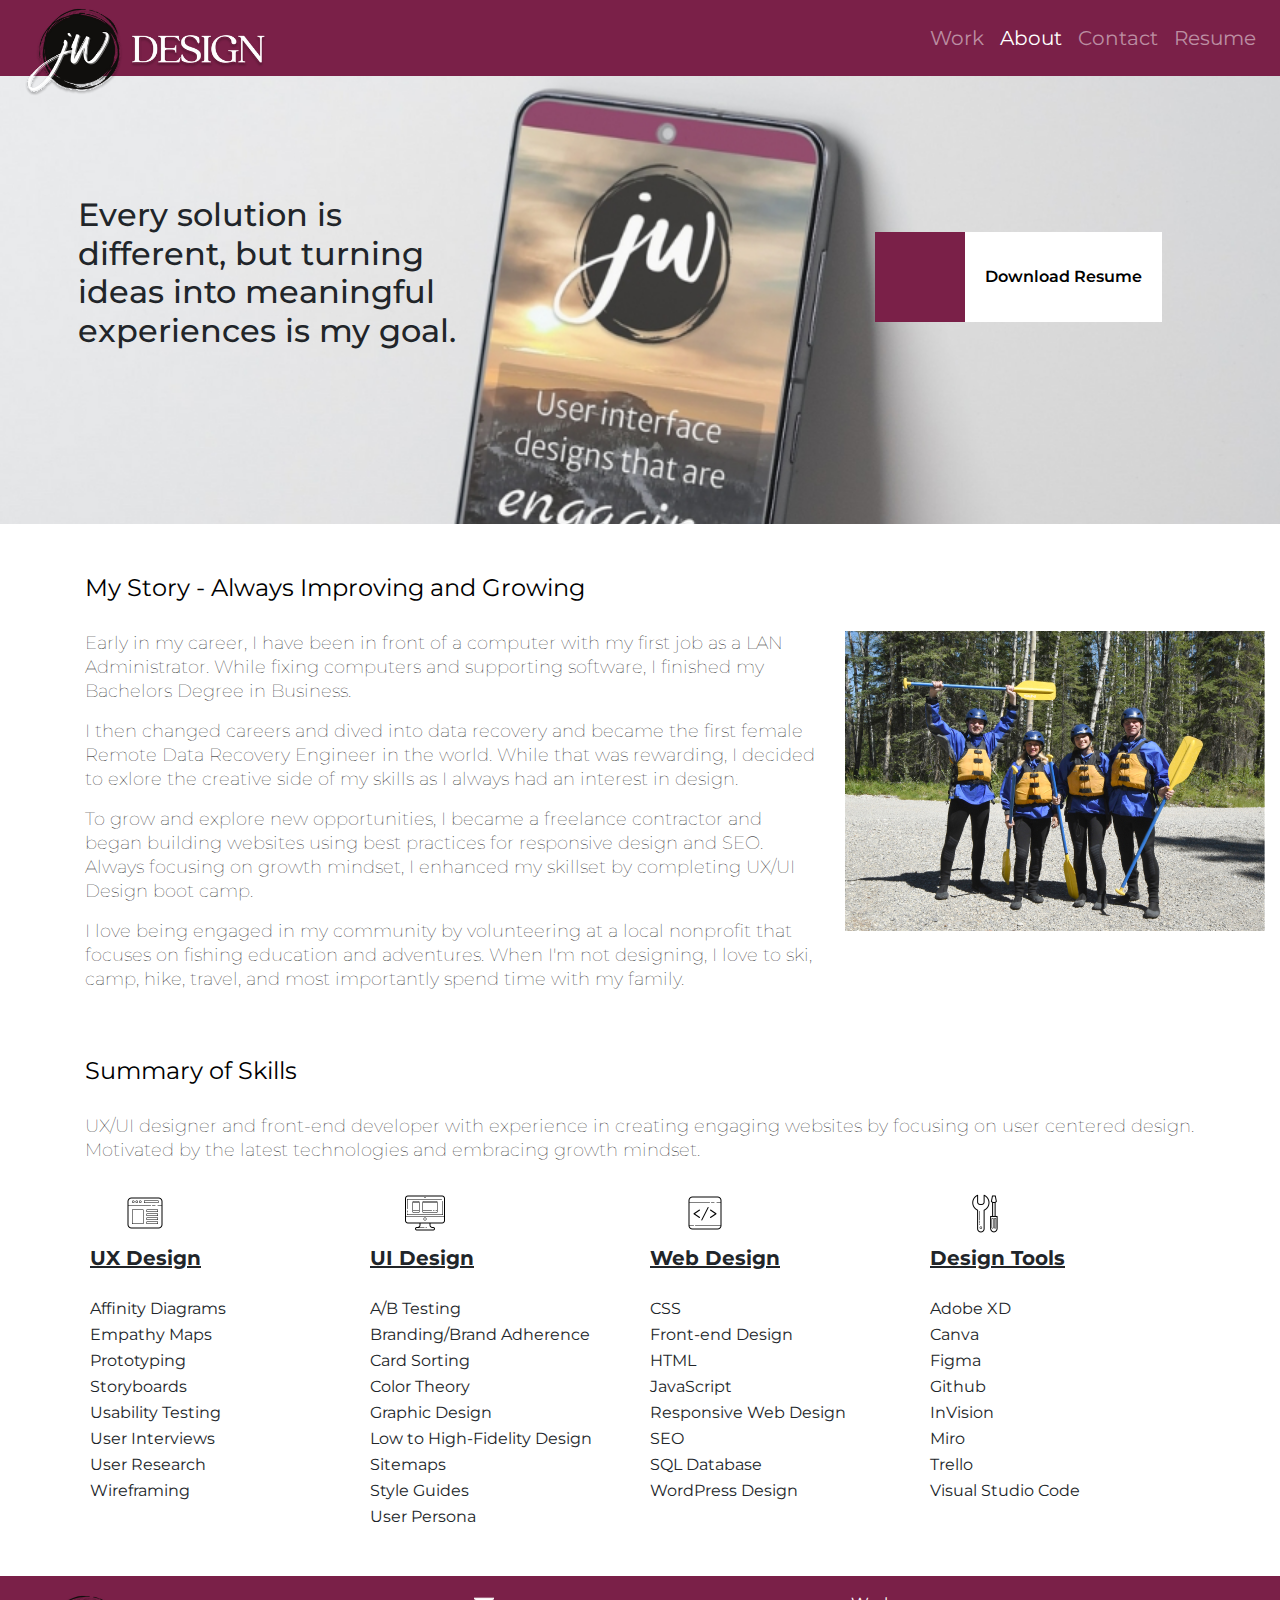
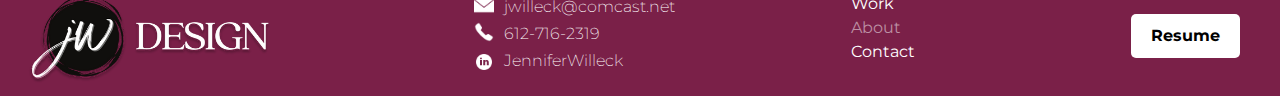
==== aboutme.html @ 34a18b81 "updated logo" ====
<!DOCTYPE html>
<html>
    <head>
      <meta name="viewport" content="width=device-width, initial-scale=1.0">
<script src="https://cdnjs.cloudflare.com/ajax/libs/jquery/3.6.0/jquery.min.js" ></script>        

<link rel="stylesheet" href="https://stackpath.bootstrapcdn.com/bootstrap/4.3.1/css/bootstrap.min.css" integrity="sha384-ggOyR0iXCbMQv3Xipma34MD+dH/1fQ784/j6cY/iJTQUOhcWr7x9JvoRxT2MZw1T" crossorigin="anonymous">

        <link rel="stylesheet" href="css/style.css">
        <title></title>
<!--fonts-->        
<link rel="preconnect" href="https://fonts.googleapis.com">
<link rel="preconnect" href="https://fonts.gstatic.com" crossorigin>
<link href="https://fonts.googleapis.com/css2?family=Montserrat:ital,wght@0,300;0,400;0,600;1,400&display=swap" rel="stylesheet">

<!--on scroll change nav background color-->
<script>
    $(window).scroll(function(){
        $('nav').toggleClass('scrolled', $(this).scrollTop() > 50);
    });
    </script>
    
    </head>
    <header>
    <!-- bootstrap navbar -->
    
    <nav class="navbar navbar-expand-lg fixed-top navbar-dark bg-red navbar-default">
        <a class="navbar-brand" href="index.html">
          <img src="./images/jwdesign.png" alt="">
        </a>
        <button class="navbar-toggler" type="button" data-toggle="collapse" data-target="#navbarNavAltMarkup" aria-controls="navbarNavAltMarkup" aria-expanded="false" aria-label="Toggle navigation">
        <span class="navbar-toggler-icon"></span>
      </button>
      <div class="collapse navbar-collapse" id="navbarNavAltMarkup">
        <div class="nav navbar-nav ml-auto">
          <a class="nav-item nav-link" href="index.html">Work</a>
          <a class="nav-item nav-link active" href="#">About <span class="sr-only">(current)</span></a>
          <a class="nav-item nav-link" href="contact.html">Contact</a>
          <a class="nav-item nav-link" href="uploads/Willeck-resume1.pdf">Resume</a>
        </div>
      </div>
      </nav>
      
</header>
<body>
 
<div class="heroabout main">
 <div class="abouttext">
  <h2 class="display-5">Every solution is different, but turning ideas into meaningful experiences is my goal.</h2>
 </div>

  <div class="contentright">
    <div class="sk-cube-grid">
      <div class="sk-cube sk-cube1"></div>
      <div class="sk-cube sk-cube2"></div>
      <div class="sk-cube sk-cube3"></div>
      <div class="sk-cube sk-cube4"></div>
      <div class="sk-cube sk-cube5"></div>
      <div class="sk-cube sk-cube6"></div>
      <div class="sk-cube sk-cube7"></div>
      <div class="sk-cube sk-cube8"></div>
      <div class="sk-cube sk-cube9"></div>
    </div>

    <a href="uploads/Willeck-resume1.pdf" target="_blank" ><button class="button-resume">Download Resume</button></a>
  </div>   
</div>

<div class="container main">
  <div class="row">
    <div class="col-md-8">
      <h1>My Story - Always Improving and Growing</h1>
      <p>Early in my career, I have been in front of a computer with my first job as a LAN Administrator. While fixing computers and supporting software, I finished my Bachelors Degree in Business.</p>
      <p>I then changed careers and dived into data recovery and became the first female Remote Data Recovery Engineer in the world. While that was rewarding, I decided to exlore the creative side of my skills as I always had an interest in design.</p>
      <p>To grow and explore new opportunities, I became a freelance contractor and began building websites using best practices for responsive design and SEO. Always focusing on growth mindset, I enhanced my skillset by completing UX/UI Design boot camp.</p>
      <p>I love being engaged in my community by volunteering at a local nonprofit that focuses on fishing education and adventures. When I'm not designing, I love to ski, camp, hike, travel, and most importantly spend time with my family.</p>
    </div> 
    <div class="col-md-4 d-flex align-items-center">
      <div class="aboutimg">
      <img src="./images/rafting.jpg" alt="">
      </div>
    </div>
  </div>
</div>

<div class="container main">
  <div class="row">
    <div class="col">
      <h1>Summary of Skills</h1>    
      <p>UX/UI designer and front-end developer with experience in creating engaging websites by focusing on user centered design. Motivated by the latest technologies and embracing growth mindset.</p>
    </div>      
  </div>
</div>

<div class="container">
  <div class="row">
    <div class="skillscard">
      <img src="./images/icons/webdesign.png">
        <h2>UX Design</h2>
          <ul>
              <li>Affinity Diagrams</li>
              <li>Empathy Maps</li>
              <li>Prototyping</li>
              <li>Storyboards</li>
              <li>Usability Testing</li>
              <li>User Interviews</li>
              <li>User Research</li>
              <li>Wireframing</li>
          </ul>
    </div>  
    
      <div class="skillscard">
        <img src="./images/icons/responsive.png">
          <h2>UI Design</h2>
          <ul>
              <li>A/B Testing</li>
              <li>Branding/Brand Adherence</li>
              <li>Card Sorting</li>
              <li>Color Theory</li>
              <li>Graphic Design</li>
              <li>Low to High-Fidelity Design</li>
              <li>Sitemaps</li>
              <li>Style Guides</li>
              <li>User Persona</li>
          </ul>
      </div>  
      <div class="skillscard">
        <img src="./images/icons/repo.png">
          <h2>Web Design</h2>
          <ul>
              <li>CSS</li>
              <li>Front-end Design</li>
              <li>HTML</li>
              <li>JavaScript</li>
              <li>Responsive Web Design</li>
              <li>SEO</li>
              <li>SQL Database</li>
              <li>WordPress Design</li>  
          </ul>
      </div>  
      <div class="skillscard">
        <img src="./images/icons/tools.png">
          <h2>Design Tools</h2>
          <ul>
              <li>Adobe XD</li>
              <li>Canva</li>
              <li>Figma</li>
              <li>Github</li>
              <li>InVision</li>
              <li>Miro</li>
              <li>Trello</li>
              <li>Visual Studio Code</li>
          </ul>
      </div> 
      </div> 
</div>



<div class="footer">
    <div class="ft-content">
       <a href="index.html"> <img src="./images/jwdesign.png"></a>
    </div>
    <div class="ft-middle">
        <div class="fticon">
          <img src="./images/icons/email.png">
          <p>jwilleck@comcast.net</p>
        </div>
        <div class="fticon">
          <img src="./images/icons/phone.png">
          <p>612-716-2319</p>
        </div>
        <div class="fticon">
          <a href="https://www.linkedin.com/in/jenniferwilleck" target="_blank"> <img src="./images/icons/linkedin.png"></a>
          <p>JenniferWilleck</p>
        </div>
        </div>
    <div>
        <ul class="footer-nav">
            <li class="ftnav-item"><a href="index.html">Work</a></li>
            <li class="ftnav-item ftnav-active"><a href="#">About</a></li>
            <li class="ftnav-item"><a href="contact.html">Contact</a></li>
            
          </ul>
    </div>  
    <div class="ft-content">
        <a href="uploads/Willeck-resume1.pdf" target="_blank"><button class="ft-button">Resume</button></a>
    </div>
</div>

<script src="https://code.jquery.com/jquery-3.3.1.slim.min.js" integrity="sha384-q8i/X+965DzO0rT7abK41JStQIAqVgRVzpbzo5smXKp4YfRvH+8abtTE1Pi6jizo" crossorigin="anonymous"></script>
<script src="https://cdn.jsdelivr.net/npm/popper.js@1.14.7/dist/umd/popper.min.js" integrity="sha384-UO2eT0CpHqdSJQ6hJty5KVphtPhzWj9WO1clHTMGa3JDZwrnQq4sF86dIHNDz0W1" crossorigin="anonymous"></script>
<script src="https://cdn.jsdelivr.net/npm/bootstrap@4.3.1/dist/js/bootstrap.min.js" integrity="sha384-JjSmVgyd0p3pXB1rRibZUAYoIIy6OrQ6VrjIEaFf/nJGzIxFDsf4x0xIM+B07jRM" crossorigin="anonymous"></script>
</body>
</html>
---- css/style.css ----
html {
    box-sizing: border-box;
    scroll-behavior: smooth;
  }
 
  *, *::before, *::after {
    box-sizing: inherit;
    margin: 0;
    padding: 0;
  }


.ml-auto {
  text-align: center;
}

.ml2 {
  font-weight: 400;
  font-size: 2.3em;
}

.ml2 .letter {
  display: inline-block;
  line-height: 1em;
}

.navbar-default{
  transition:500ms ease;
  background: #7a2048;
}
.navbar-default.scrolled{
  background:#7a2048b6;
}

.navbar {
  height: auto;
  font-size: 20px;
}

.navbar-brand {
  height: 60px;  
}

.navbar-brand img {
  position: absolute;
  top: -1px;
  width: 258px;
  height: 100px;
  overflow: visible;
  vertical-align: middle;
}

.navbar-custom {
  height: 80px;
}

body {
  font-family: 'Montserrat', sans-serif;
}

.main {
  margin-top: 50px;
  margin-bottom: 0px;
}

.herohmtext {
  display: flex;
  flex-direction: column;
  width: 50%;
  margin-left: 40px;
  margin-right: 10px;
  padding-top: 40px;
  padding-bottom: 40px;
}

.herohmtext h1{
  font-size: 40px;
  font-weight: 600;
}

.container h2 {
  line-height: 40px;
}


.jumbobold {
  font-weight: 600;
}



.jumbotron h1 {
  color: black;
  
}



.headshot {
  display: flex;
  justify-items:center;
  align-items: center;
  background-repeat: no-repeat;
  margin: auto 20px;
  padding: 10% auto;
}
 
  h1 {
    font-size: 24px;
    font-weight: 400;
    color: black;
    font-family: 'Montserrat', sans-serif;
    padding-top: 20px;
    padding-bottom: 20px;
    }
  
  p {
    font-family: 'Montserrat', sans-serif;
    font-size: 18px;
    color: #000;
    font-weight: lighter;
    line-height: 24px;
  }

  .card-img-top2 {
    width: 300px;
    height: auto;
    margin: 0 auto;
  }

  /*Bootstrap Cards for Case Studies*/

  .card-img-top {
      width: 100%;
      height: 45vh;
      object-fit: cover;
  }

  
  .card {
    width: 32rem;
    margin: 20px 20px;
    transition: transform 250ms;
  }

  .card:hover {
    transform: scale(1.02, 1.02);
  }

  .card-body h5 {
    font-family: 'Montserrat', sans-serif;
    font-weight: 700;
  }

  .card-body p {
    line-height: 20px;
    padding-bottom: 0px;
  }

  .btn-primary {
    background-color: #f4f4f4;
    font-size: 16px;
    font-weight: 400;
    color:#7A2048;
    border: none;
  }
  .btn-primary:hover {
    background-color: #BC8FA3;
    color: white;
  }

 
  
   .button-resume {
    display: flex;
    height: 90px;
    background-color:white;
    font-family: 'Montserrat', sans-serif;
    font-size: 16px;
    font-weight: 600;
    border: none;
    padding: 33px 20px;
    margin-left: -10px;
    transition: opacity 0.5s;
  }
  .contentright a {
    text-decoration: none;
  }

  .button-resume:hover {
    opacity: 0.7;
    cursor: pointer;
  }

  .aboutimg img {
  margin: 0 auto;
  }

  .skillscontent {
    display: flex;
    justify-content:space-around;
    flex-direction: column;
    margin: 0 40px;
    
  }

  .skills-row {
    display: flex;
    flex-direction: row;
    justify-content:space-evenly;
    
    
  }
  .skillscard {
    display: flex;
    flex-direction: column;
    align-items:flex-start;
    width: 260px;
    border-radius: 5px;
    margin: 0 10px 20px 10px;
   
    padding: 10px 10px;
 }

 .skillscard h2 {
  padding-bottom: 10px;
  font-family: 'Montserrat', sans-serif;
  font-size: 20px;
  font-weight:bold;
  text-decoration: underline;
 }

  .skillscard ul {
    list-style: none;
    font-family: 'Montserrat', sans-serif;
    font-size: 16px;
    line-height: 26px;
  }

  .skillscard img {
    display: flex;
    width: 50px;
    height: auto;
    margin-left:30px;
  }

  .footer {
    display: flex;
    flex-direction: row;
    justify-content:space-between;
    align-items: center;
    background-color: #7a2048;
      }

  .ft-content {
    display: flexbox;
    flex-direction: column;
    margin: 10px 20px;
    color: white;
    font-family: 'Montserrat', sans-serif;
  }

  .ft-content a {
    text-decoration: none;
  }

   .ft-middle p {
    color: white;
    font-size: 16px;
    font-weight: 200;
    margin: 0 0;
    padding-bottom: 3px;
    line-height: 24px;
 }
  
 .ft-middle h3 {
  font-weight: 600;
  color: white;
  padding-bottom: 5px;
 }

 .ft-button {
  display: flex;
  background-color: white;
  font-family: 'Montserrat', sans-serif;
  font-size: 16px;
  font-weight: 700;
  padding: 10px 20px;
  border: none;
  border-radius: 5px;
  margin: 20px;
  transition: opacity .5s;
}

.ft-button:hover {
  opacity: 0.7;
  cursor: pointer;
}

.ft-button a {
text-decoration: none;
}

.footer-nav {
  list-style: none;
  font-size: 16px;
  line-height: 24px;
}

.ftnav-item a {
  color: white;
  text-decoration: none;
}

.ftnav-item:hover a {
  color: #BC8FA3;
}

.ftnav-active a {
 color: #BC8FA3;
}

.ft-content img {
  width: 258px;
  height: 100px;
}

.fticon {
  display: flex;
  flex-direction: row;
}
.fticon img {
 width: 20px;
 height: 20px;
  margin-right: 10px;
  }

.main {
  margin-top: 30px;
}

.container-fluid {
  display: flex;
  justify-content: space-between;
  margin: auto 0;
  padding-left: 0px;
  padding-right: 0px;
}

.heroabout {
  display: flex;
  justify-content:space-around;
  
  background-image: url(../images/about-hero.jpg);
  background-attachment: fixed;
  background-position: center;
  background-repeat: no-repeat;
  background-size: cover;
}

.abouttext {
  display: flex;
  justify-content:center;
  align-items: center;
  width: 50%;
  padding: 13% 20% 13% 0%;
}

.contentright {  
  display: flex;
  justify-content:center;
  align-items: center;
  margin-right: 40px;
}

.contentright img {
  border-radius: 10px;
}

.flex-container {
  display: flex;
  flex-direction: row;
  justify-content:space-evenly;
  background-image: url(../images/redbg.jpg);
  background-size: 100% 100%;
  background-repeat: no-repeat;
  padding-top: 50px;
  padding-bottom: 50px;
  
}

.headshot img {
  width: 100%;
}

.contacticons img {
  width: 75px;
  height: 75px;
}

.contactlf {
  padding-bottom: 20px;
  transition: transform 250ms;
}

.contactlf:hover {
  transform: scale(1.02, 1.02);
}

.contactlf a {
  text-decoration: none;
}



.jumbo-contact {
  text-align: center;
  background-color:white;
}





/* Responsive layout - Mobile */
@media only screen and (max-width: 650px) {
  .flex-container {
    flex-direction: column;
    justify-content: space-evenly;
  }

   .herohmtext h1 {
    font-size: 20px;
    padding-top: 5px;
    padding-bottom: 1px;
  }

  .herohmtext h2 {
    font-size: 20px;
    font-weight: lighter;
  }

  p {
    font-size: 18px;
  }

  .footer {
    flex-direction: column;
    text-align: center;
  }

  .content {
    flex-direction: column;
  }

  .heroabout {
    flex-direction: column;
  }

  .abouttext {
    width: 100%;
    background-color: rgba(255, 255, 255, 0.499);
    margin-top: 10%;
    margin-left: 0;
    padding: 5% 1% 1% 5%;
  }

  .skills-row {
    flex-direction: column;
  }

  .headshot img {
    width: 250px;
  }

  .skills-row {
    align-items: center;
  }

  .card-img-top {
    width: 100%;
    height: 40vh;
    object-fit: cover;
}


.card {
  width: 400px;
  margin: 20px 20px;
  transition: transform 250ms;
}



}



/* Responsive layout - tablet */
@media only screen and (max-width: 992px) {

  .herohmtext {
    width: 95%;
     }
  .herohmtext h1 {
     font-size: 20px;
     padding-top: 5px;
     padding-bottom: 1px;
   }

  .herohmtext h2 {
    font-size: 20px;
    font-weight: lighter;
  }

  .content {
    flex-direction: column;
  }

  .heroabout {
    flex-direction: column;
  }

  .abouttext {
    width: 100%;
    background-color: rgba(255, 255, 255, 0.499);
    margin-top: 10%;
    margin-left: 0;
    padding: 5% 1% 1% 5%;
  }

}

/*cube animation*/
.sk-cube-grid {
  margin-top: 10px;
  width: 100px;
  height: 100px;
  
}

.sk-cube-grid .sk-cube {
  width: 30%;
  height: 30%;
  background-color:#7A2048;
  float: left;
  -webkit-animation: sk-cubeGridScaleDelay 1.3s ease-in-out;
          animation: sk-cubeGridScaleDelay 1.3s ease-in-out; 
}
.sk-cube-grid .sk-cube1 {
  -webkit-animation-delay: 0.2s;
          animation-delay: 0.2s; }
.sk-cube-grid .sk-cube2 {
  -webkit-animation-delay: 0.3s;
          animation-delay: 0.3s; }
.sk-cube-grid .sk-cube3 {
  -webkit-animation-delay: 0.4s;
          animation-delay: 0.4s; }
.sk-cube-grid .sk-cube4 {
  -webkit-animation-delay: 0.1s;
          animation-delay: 0.1s; }
.sk-cube-grid .sk-cube5 {
  -webkit-animation-delay: 0.2s;
          animation-delay: 0.2s; }
.sk-cube-grid .sk-cube6 {
  -webkit-animation-delay: 0.3s;
          animation-delay: 0.3s; }
.sk-cube-grid .sk-cube7 {
  -webkit-animation-delay: 0s;
          animation-delay: 0s; }
.sk-cube-grid .sk-cube8 {
  -webkit-animation-delay: 0.1s;
          animation-delay: 0.1s; }
.sk-cube-grid .sk-cube9 {
  -webkit-animation-delay: 0.2s;
          animation-delay: 0.2s; }

@-webkit-keyframes sk-cubeGridScaleDelay {
  0%, 70%, 100% {
    -webkit-transform: scale3D(1, 1, 1);
            transform: scale3D(1, 1, 1);
  } 35% {
    -webkit-transform: scale3D(0, 0, 1);
            transform: scale3D(0, 0, 1); 
  }
}

@keyframes sk-cubeGridScaleDelay {
  0%, 70%, 100% {
    -webkit-transform: scale3D(1, 1, 1);
            transform: scale3D(1, 1, 1);
  } 35% {
    -webkit-transform: scale3D(0, 0, 1);
            transform: scale3D(0, 0, 1);
  } 
}
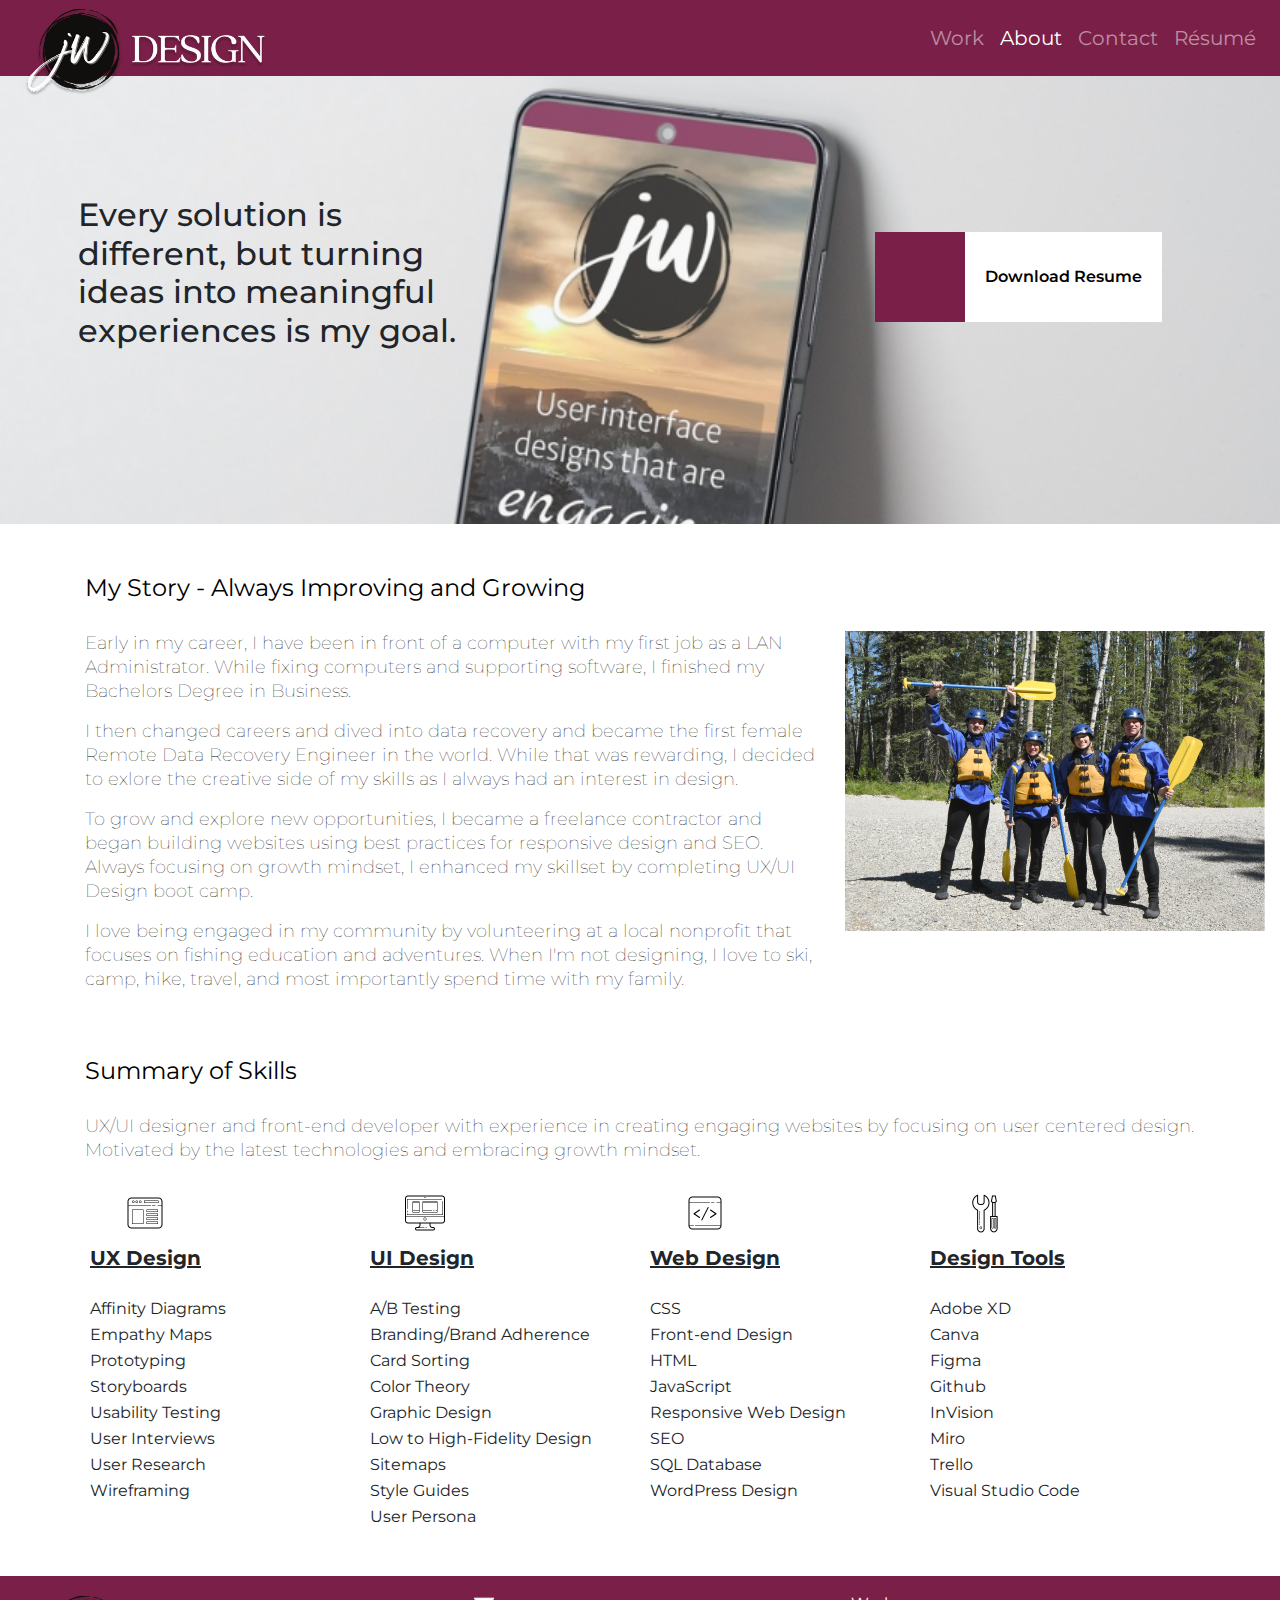
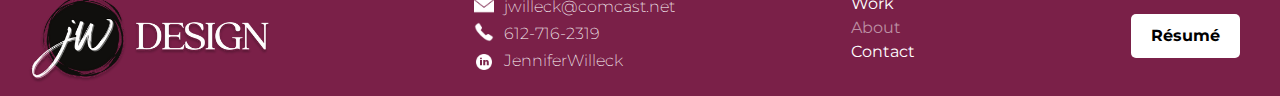
==== commit 101be493: "fixed resume" ====
--- a/aboutme.html
+++ b/aboutme.html
@@ -36,7 +36,7 @@
           <a class="nav-item nav-link" href="index.html">Work</a>
           <a class="nav-item nav-link active" href="#">About <span class="sr-only">(current)</span></a>
           <a class="nav-item nav-link" href="contact.html">Contact</a>
-          <a class="nav-item nav-link" href="uploads/Willeck-resume1.pdf">Resume</a>
+          <a class="nav-item nav-link" href="uploads/Willeck-resume1.pdf">Résumé</a>
         </div>
       </div>
       </nav>
@@ -184,7 +184,7 @@
           </ul>
     </div>  
     <div class="ft-content">
-        <a href="uploads/Willeck-resume1.pdf" target="_blank"><button class="ft-button">Resume</button></a>
+        <a href="uploads/Willeck-resume1.pdf" target="_blank"><button class="ft-button">Résumé</button></a>
     </div>
 </div>
 
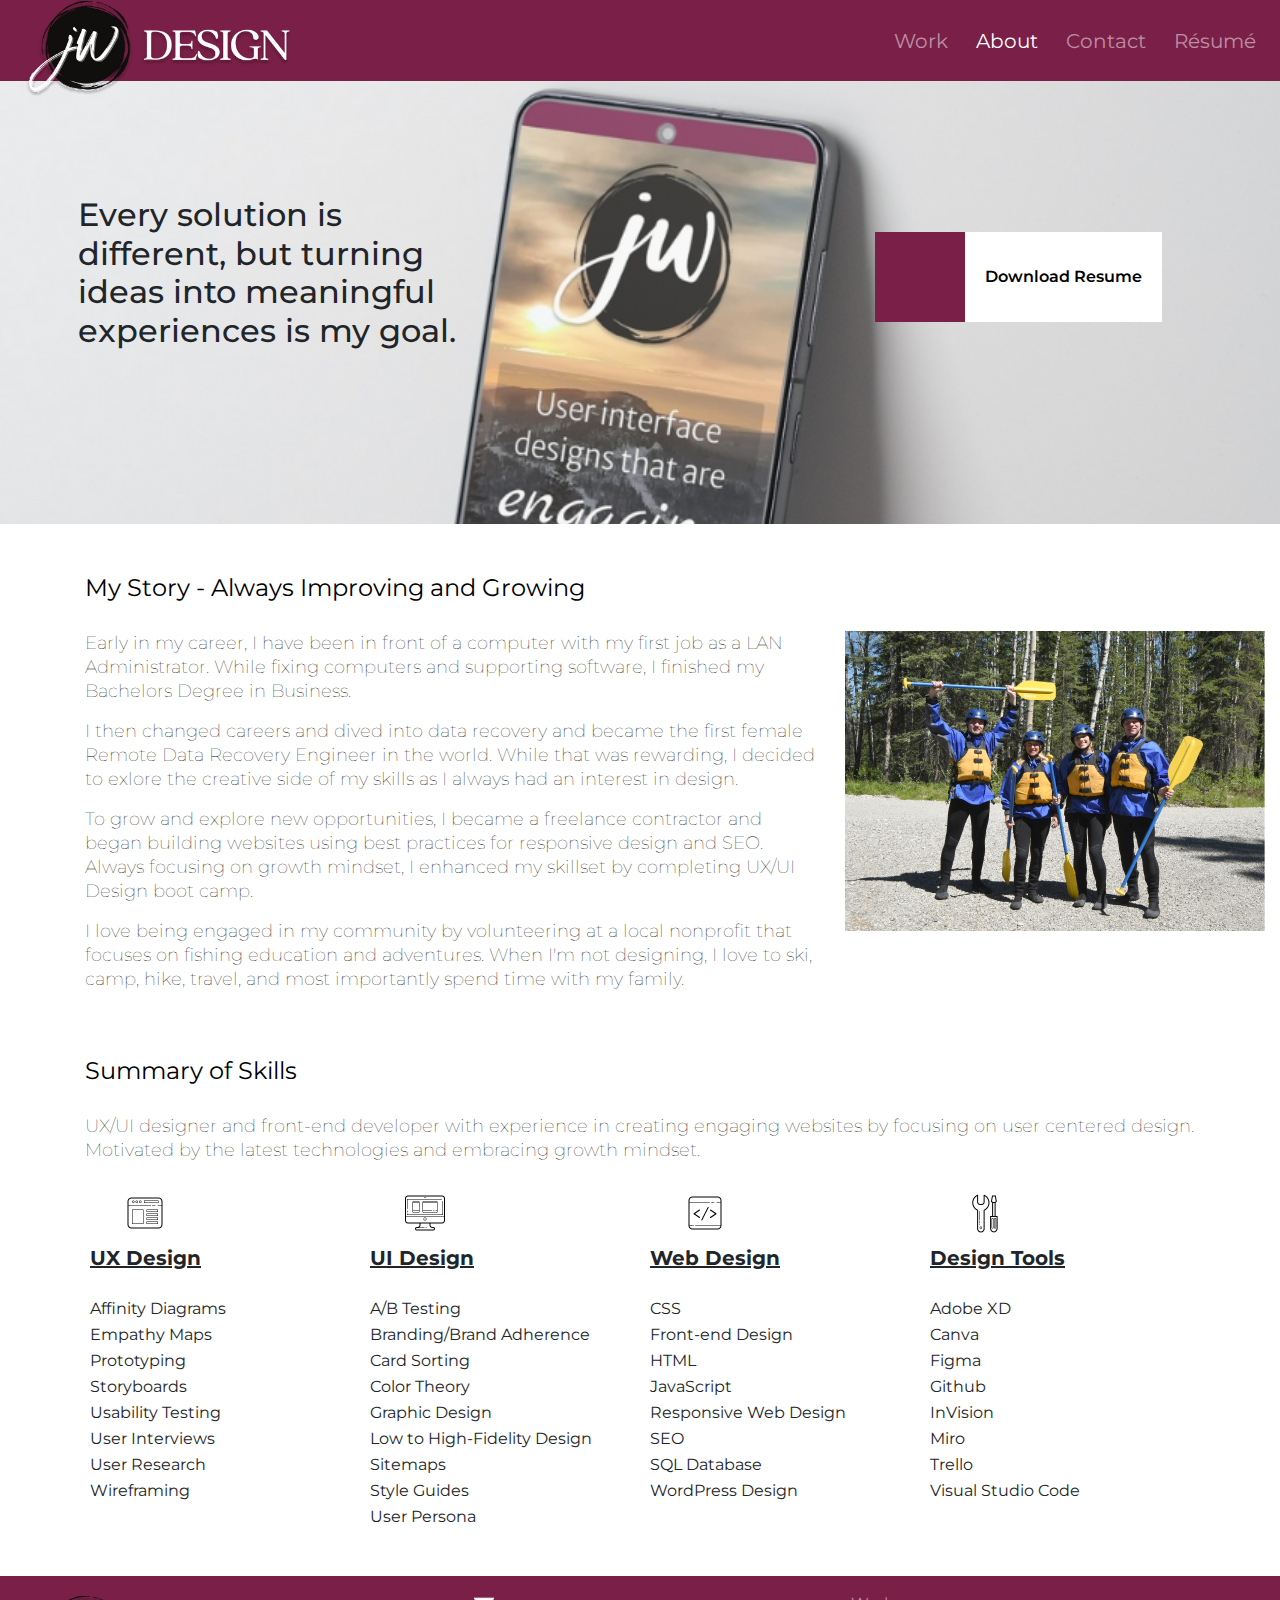
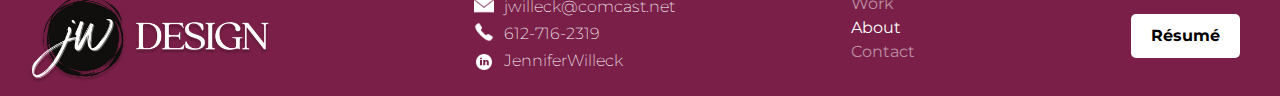
==== commit 403dc988: "added favicon" ====
--- a/aboutme.html
+++ b/aboutme.html
@@ -2,6 +2,8 @@
 <html>
     <head>
       <meta name="viewport" content="width=device-width, initial-scale=1.0">
+      <title>Jennifer Willeck UX UI Designer About</title>
+      <link rel="icon" type="image/x-icon" href="/images/favicon.png">
 <script src="https://cdnjs.cloudflare.com/ajax/libs/jquery/3.6.0/jquery.min.js" ></script>        
 
 <link rel="stylesheet" href="https://stackpath.bootstrapcdn.com/bootstrap/4.3.1/css/bootstrap.min.css" integrity="sha384-ggOyR0iXCbMQv3Xipma34MD+dH/1fQ784/j6cY/iJTQUOhcWr7x9JvoRxT2MZw1T" crossorigin="anonymous">
--- a/css/style.css
+++ b/css/style.css
@@ -38,20 +38,20 @@
 }
 
 .navbar-brand {
-  height: 60px;  
+  height: 65px;  
 }
 
 .navbar-brand img {
   position: absolute;
-  top: -1px;
-  width: 258px;
-  height: 100px;
+  top: -10px;
+  width: 284px;
+  height: 110px;
   overflow: visible;
   vertical-align: middle;
 }
 
-.navbar-custom {
-  height: 80px;
+.nav-link {
+  padding-left: 20px !important;
 }
 
 body {
@@ -93,8 +93,6 @@
   color: black;
   
 }
-
-
 
 .headshot {
   display: flex;
@@ -308,16 +306,16 @@
 }
 
 .ftnav-item a {
-  color: white;
+  color: #BC8FA3;
   text-decoration: none;
 }
 
 .ftnav-item:hover a {
-  color: #BC8FA3;
+  color: #fff;
 }
 
 .ftnav-active a {
- color: #BC8FA3;
+ color: #fff;
 }
 
 .ft-content img {
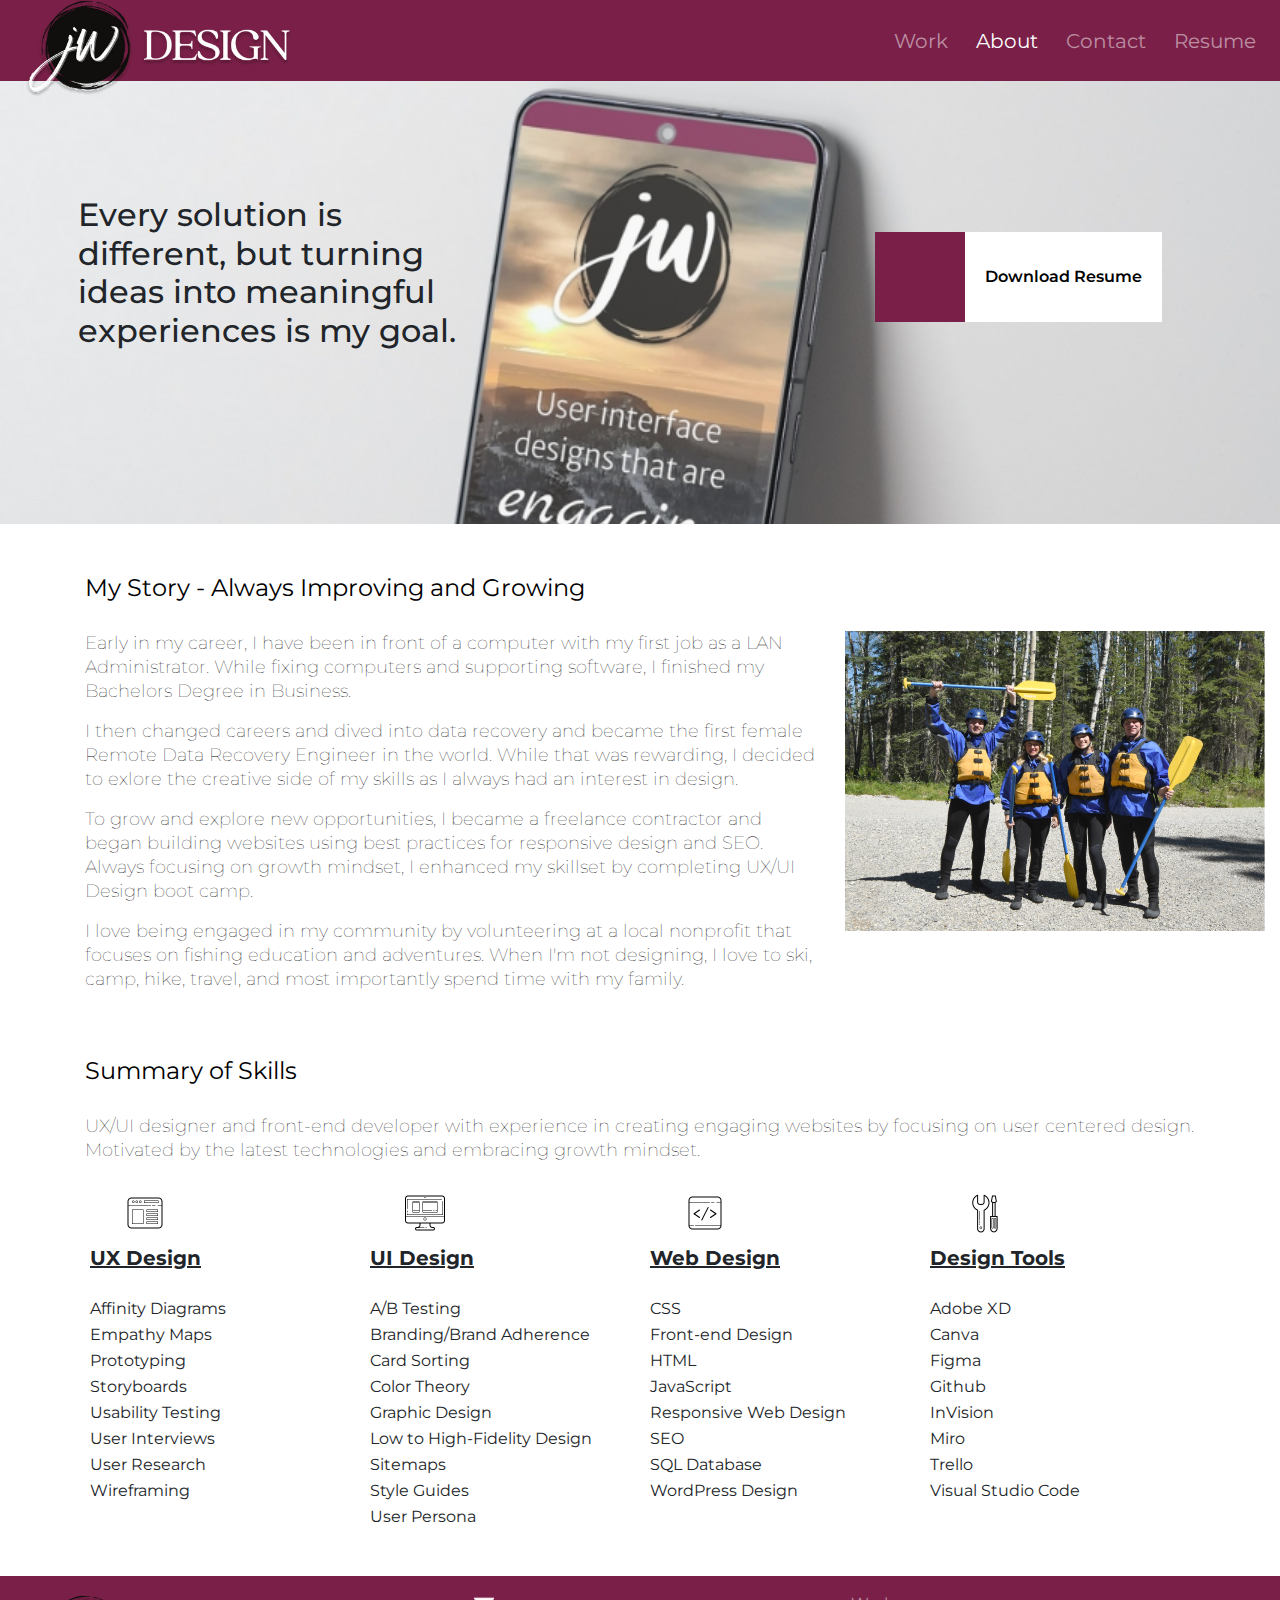
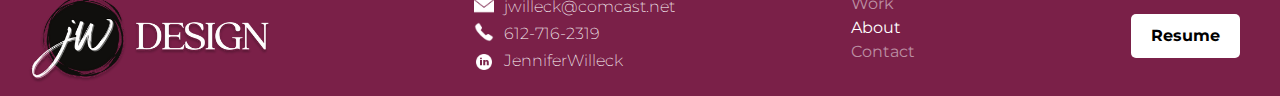
==== commit 30407d3c: "mobile responsive" ====
--- a/aboutme.html
+++ b/aboutme.html
@@ -38,7 +38,7 @@
           <a class="nav-item nav-link" href="index.html">Work</a>
           <a class="nav-item nav-link active" href="#">About <span class="sr-only">(current)</span></a>
           <a class="nav-item nav-link" href="contact.html">Contact</a>
-          <a class="nav-item nav-link" href="uploads/Willeck-resume1.pdf">Résumé</a>
+          <a class="nav-item nav-link" href="uploads/Willeck-resume1.pdf">Resume</a>
         </div>
       </div>
       </nav>
@@ -186,7 +186,7 @@
           </ul>
     </div>  
     <div class="ft-content">
-        <a href="uploads/Willeck-resume1.pdf" target="_blank"><button class="ft-button">Résumé</button></a>
+        <a href="uploads/Willeck-resume1.pdf" target="_blank"><button class="ft-button">Resume</button></a>
     </div>
 </div>
 
--- a/css/style.css
+++ b/css/style.css
@@ -68,7 +68,7 @@
   flex-direction: column;
   width: 50%;
   margin-left: 40px;
-  margin-right: 10px;
+  
   padding-top: 40px;
   padding-bottom: 40px;
 }
@@ -128,18 +128,19 @@
 
   /*Bootstrap Cards for Case Studies*/
 
+  .card-deck {
+    margin-bottom: 20px;
+  }
+
+  
+  .card {
+    transition: transform 250ms;
+  }
+
   .card-img-top {
-      width: 100%;
-      height: 45vh;
-      object-fit: cover;
-  }
-
-  
-  .card {
-    width: 32rem;
-    margin: 20px 20px;
-    transition: transform 250ms;
-  }
+  max-height: 300px;
+  object-fit: cover;
+}
 
   .card:hover {
     transform: scale(1.02, 1.02);
@@ -427,6 +428,10 @@
     justify-content: space-evenly;
   }
 
+  .herohmtext {
+    width: auto;
+  }
+
    .herohmtext h1 {
     font-size: 20px;
     padding-top: 5px;
@@ -475,18 +480,7 @@
     align-items: center;
   }
 
-  .card-img-top {
-    width: 100%;
-    height: 40vh;
-    object-fit: cover;
-}
-
-
-.card {
-  width: 400px;
-  margin: 20px 20px;
-  transition: transform 250ms;
-}
+
 
 
 
@@ -497,9 +491,11 @@
 /* Responsive layout - tablet */
 @media only screen and (max-width: 992px) {
 
-  .herohmtext {
-    width: 95%;
-     }
+.card-img-top {
+  max-height: 200px;
+  object-fit: cover;
+}
+  
   .herohmtext h1 {
      font-size: 20px;
      padding-top: 5px;
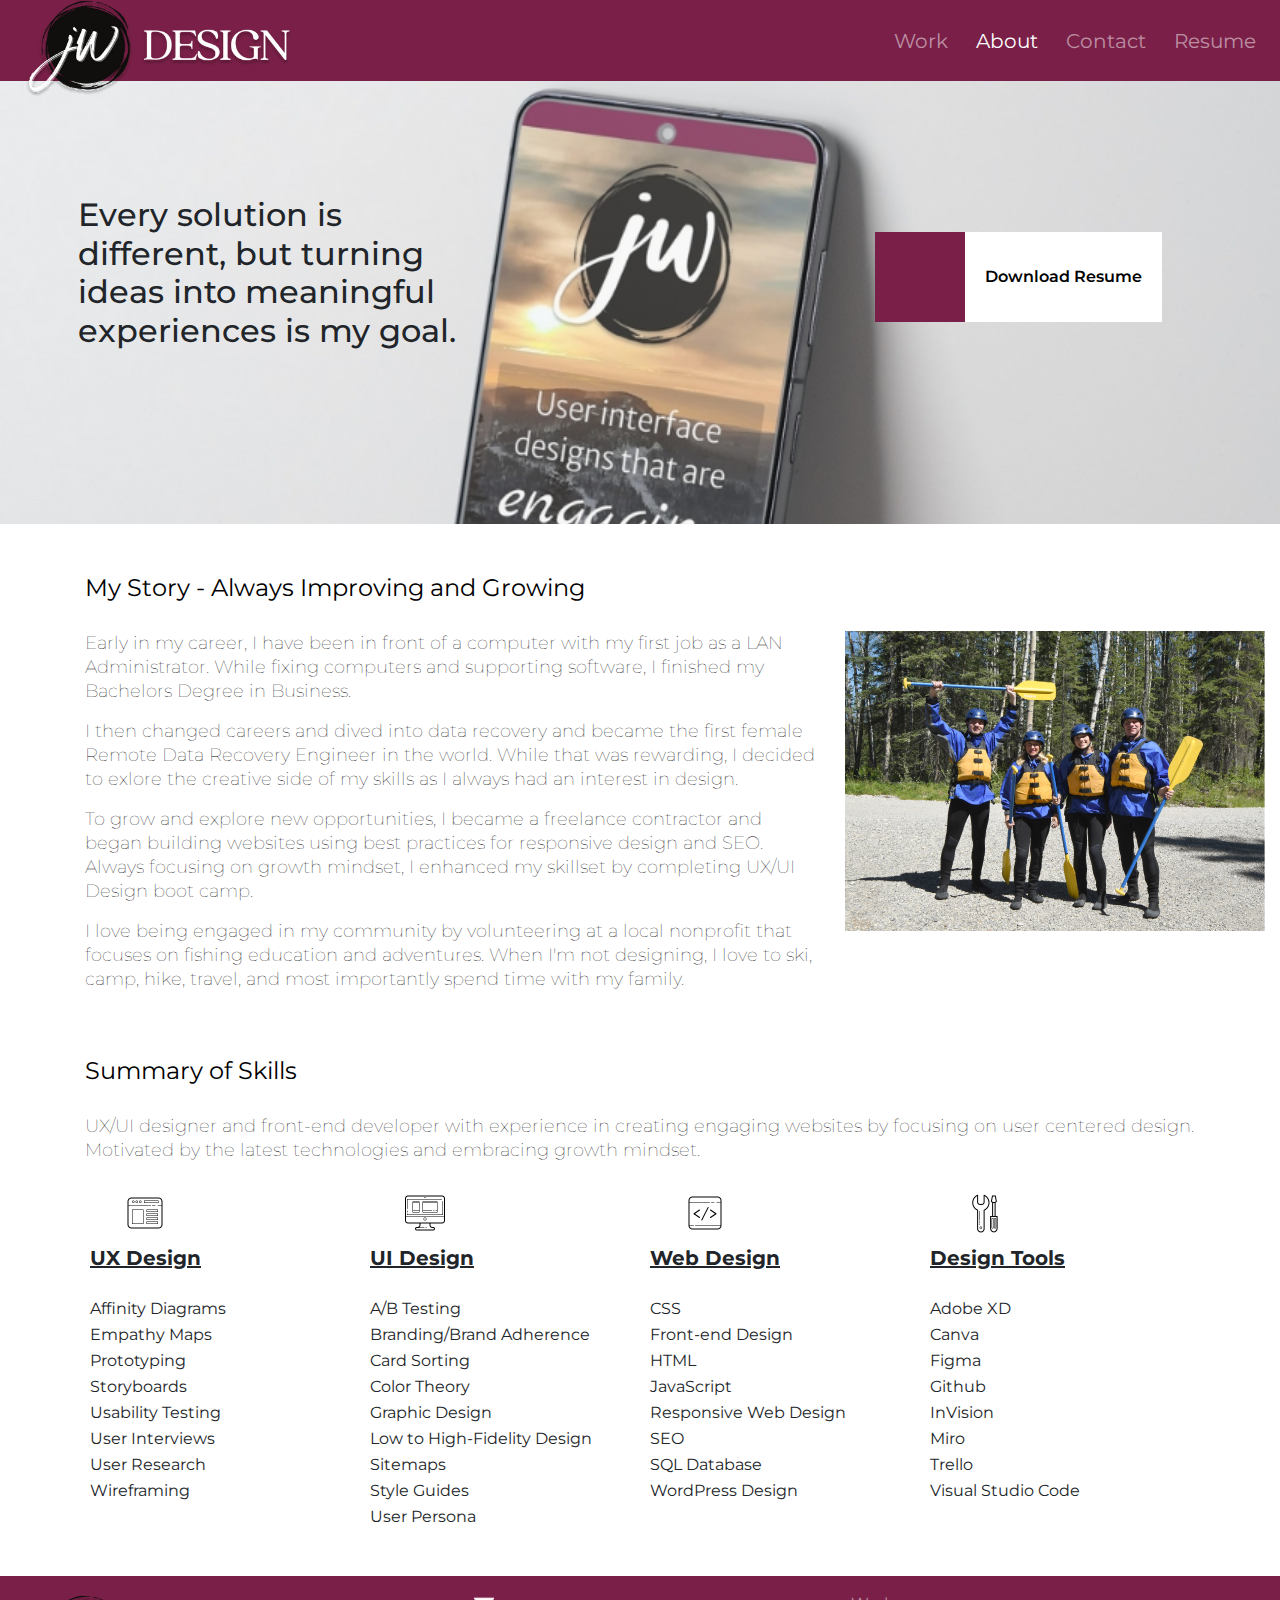
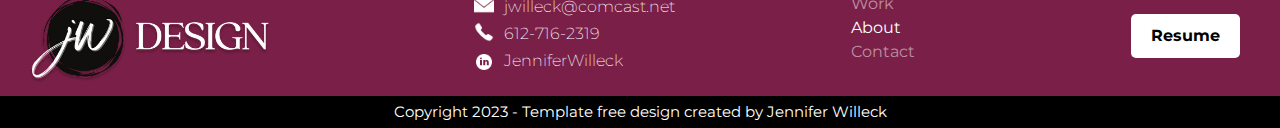
==== commit 5dc8ff53: "added copyright" ====
--- a/aboutme.html
+++ b/aboutme.html
@@ -189,7 +189,7 @@
         <a href="uploads/Willeck-resume1.pdf" target="_blank"><button class="ft-button">Resume</button></a>
     </div>
 </div>
-
+<div class="copyright">Copyright 2023 - Template free design created by Jennifer Willeck</div>
 <script src="https://code.jquery.com/jquery-3.3.1.slim.min.js" integrity="sha384-q8i/X+965DzO0rT7abK41JStQIAqVgRVzpbzo5smXKp4YfRvH+8abtTE1Pi6jizo" crossorigin="anonymous"></script>
 <script src="https://cdn.jsdelivr.net/npm/popper.js@1.14.7/dist/umd/popper.min.js" integrity="sha384-UO2eT0CpHqdSJQ6hJty5KVphtPhzWj9WO1clHTMGa3JDZwrnQq4sF86dIHNDz0W1" crossorigin="anonymous"></script>
 <script src="https://cdn.jsdelivr.net/npm/bootstrap@4.3.1/dist/js/bootstrap.min.js" integrity="sha384-JjSmVgyd0p3pXB1rRibZUAYoIIy6OrQ6VrjIEaFf/nJGzIxFDsf4x0xIM+B07jRM" crossorigin="anonymous"></script>
--- a/css/style.css
+++ b/css/style.css
@@ -191,9 +191,7 @@
     cursor: pointer;
   }
 
-  .aboutimg img {
-  margin: 0 auto;
-  }
+  
 
   .skillscontent {
     display: flex;
@@ -410,14 +408,18 @@
   text-decoration: none;
 }
 
-
-
 .jumbo-contact {
   text-align: center;
   background-color:white;
 }
 
-
+.copyright {
+  font-size: 15px;
+  color: white;
+  background-color: #000;
+  text-align: center;
+  padding: 5px 0px 5px 0px;
+}
 
 
 
@@ -446,6 +448,13 @@
   p {
     font-size: 18px;
   }
+
+  .aboutimg img {
+    display: block;
+    margin-left: auto;
+    margin-right: auto;
+    width: 75%;
+    }
 
   .footer {
     flex-direction: column;
@@ -471,16 +480,17 @@
   .skills-row {
     flex-direction: column;
   }
-
-  .headshot img {
-    width: 250px;
+  
+   .headshot img {
+    width: 300px;
+    margin: 0 auto;
   }
 
   .skills-row {
     align-items: center;
   }
 
-
+ 
 
 
 
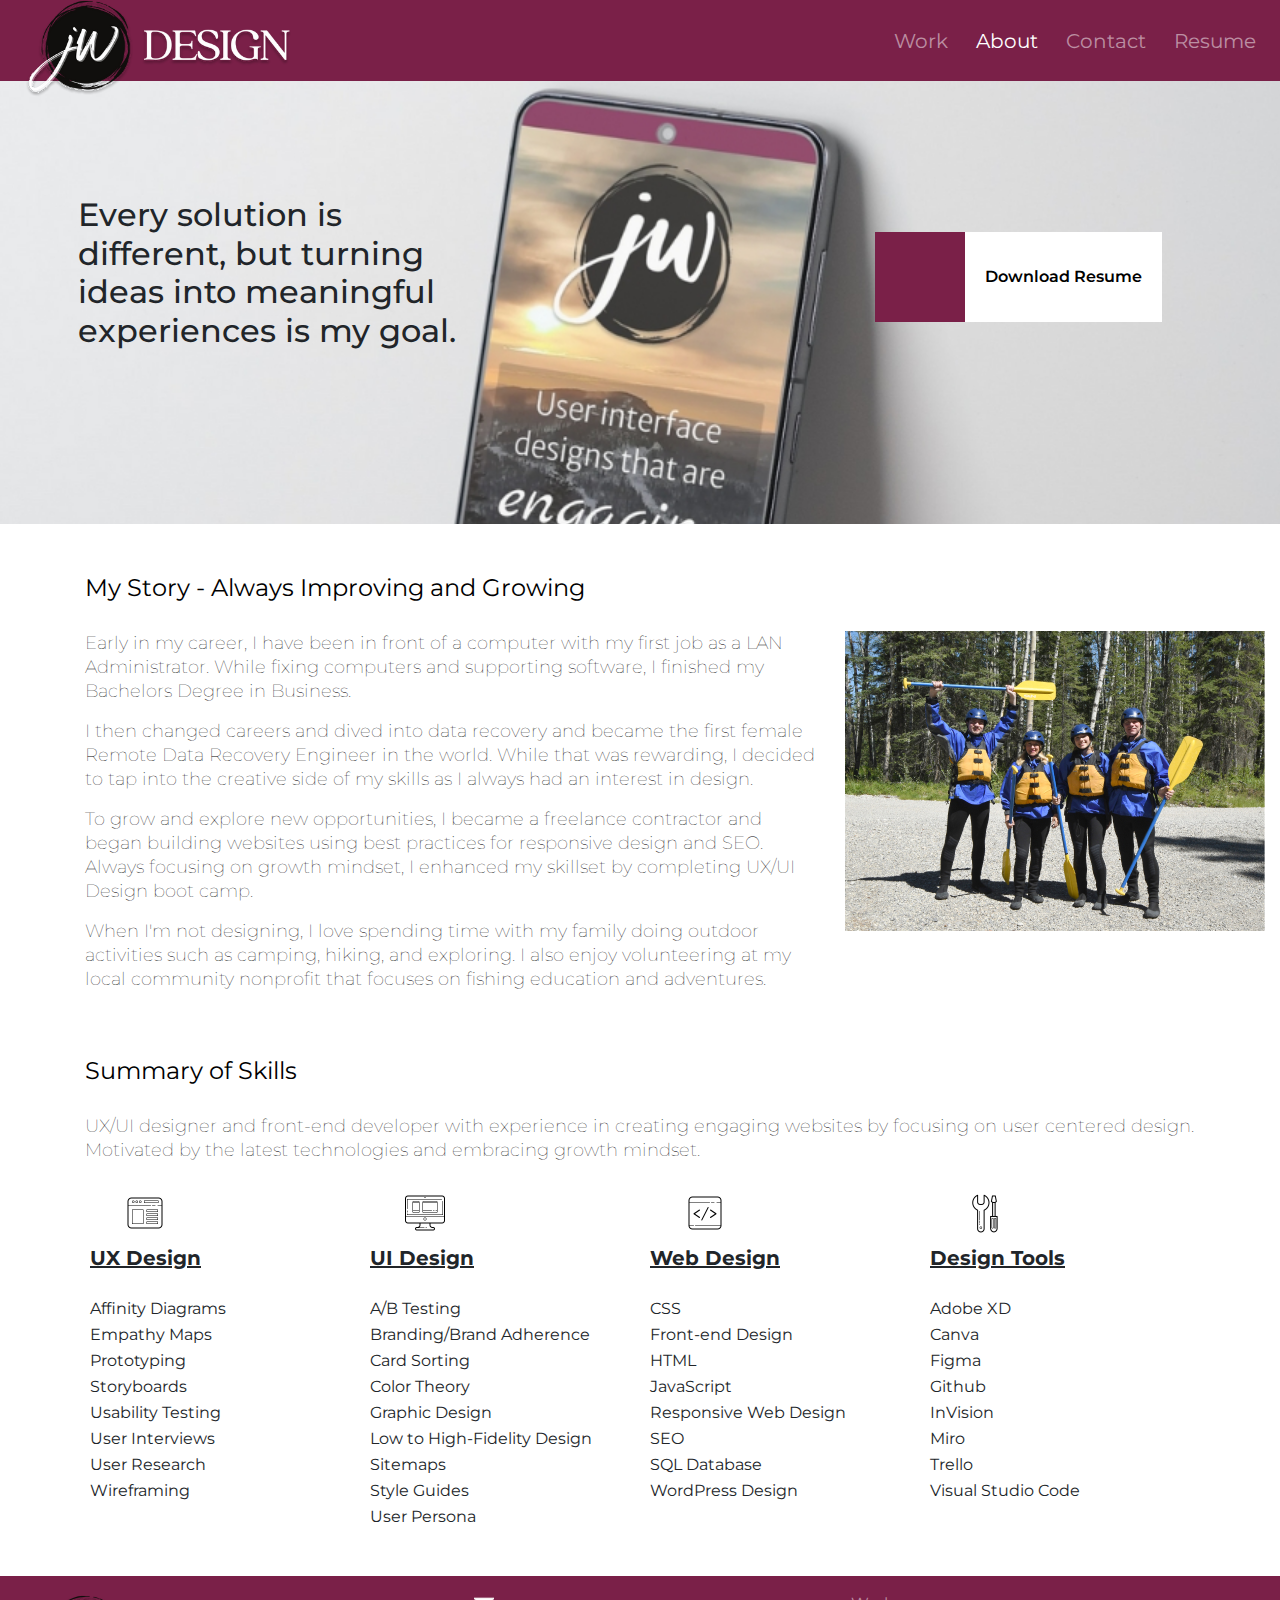
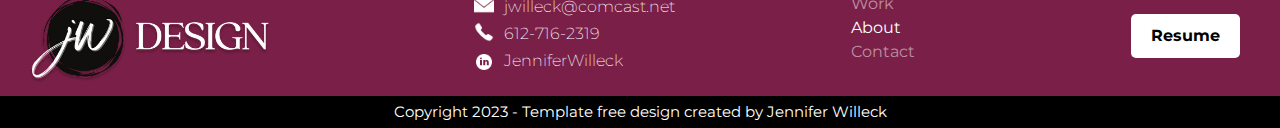
==== commit f34345e3: "updated resume" ====
--- a/aboutme.html
+++ b/aboutme.html
@@ -73,9 +73,9 @@
     <div class="col-md-8">
       <h1>My Story - Always Improving and Growing</h1>
       <p>Early in my career, I have been in front of a computer with my first job as a LAN Administrator. While fixing computers and supporting software, I finished my Bachelors Degree in Business.</p>
-      <p>I then changed careers and dived into data recovery and became the first female Remote Data Recovery Engineer in the world. While that was rewarding, I decided to exlore the creative side of my skills as I always had an interest in design.</p>
+      <p>I then changed careers and dived into data recovery and became the first female Remote Data Recovery Engineer in the world. While that was rewarding, I decided to tap into the creative side of my skills as I always had an interest in design.</p>
       <p>To grow and explore new opportunities, I became a freelance contractor and began building websites using best practices for responsive design and SEO. Always focusing on growth mindset, I enhanced my skillset by completing UX/UI Design boot camp.</p>
-      <p>I love being engaged in my community by volunteering at a local nonprofit that focuses on fishing education and adventures. When I'm not designing, I love to ski, camp, hike, travel, and most importantly spend time with my family.</p>
+      <p>When I'm not designing, I love spending time with my family doing outdoor activities such as camping, hiking, and exploring. I also enjoy volunteering at my local community nonprofit that focuses on fishing education and adventures.</p>
     </div> 
     <div class="col-md-4 d-flex align-items-center">
       <div class="aboutimg">
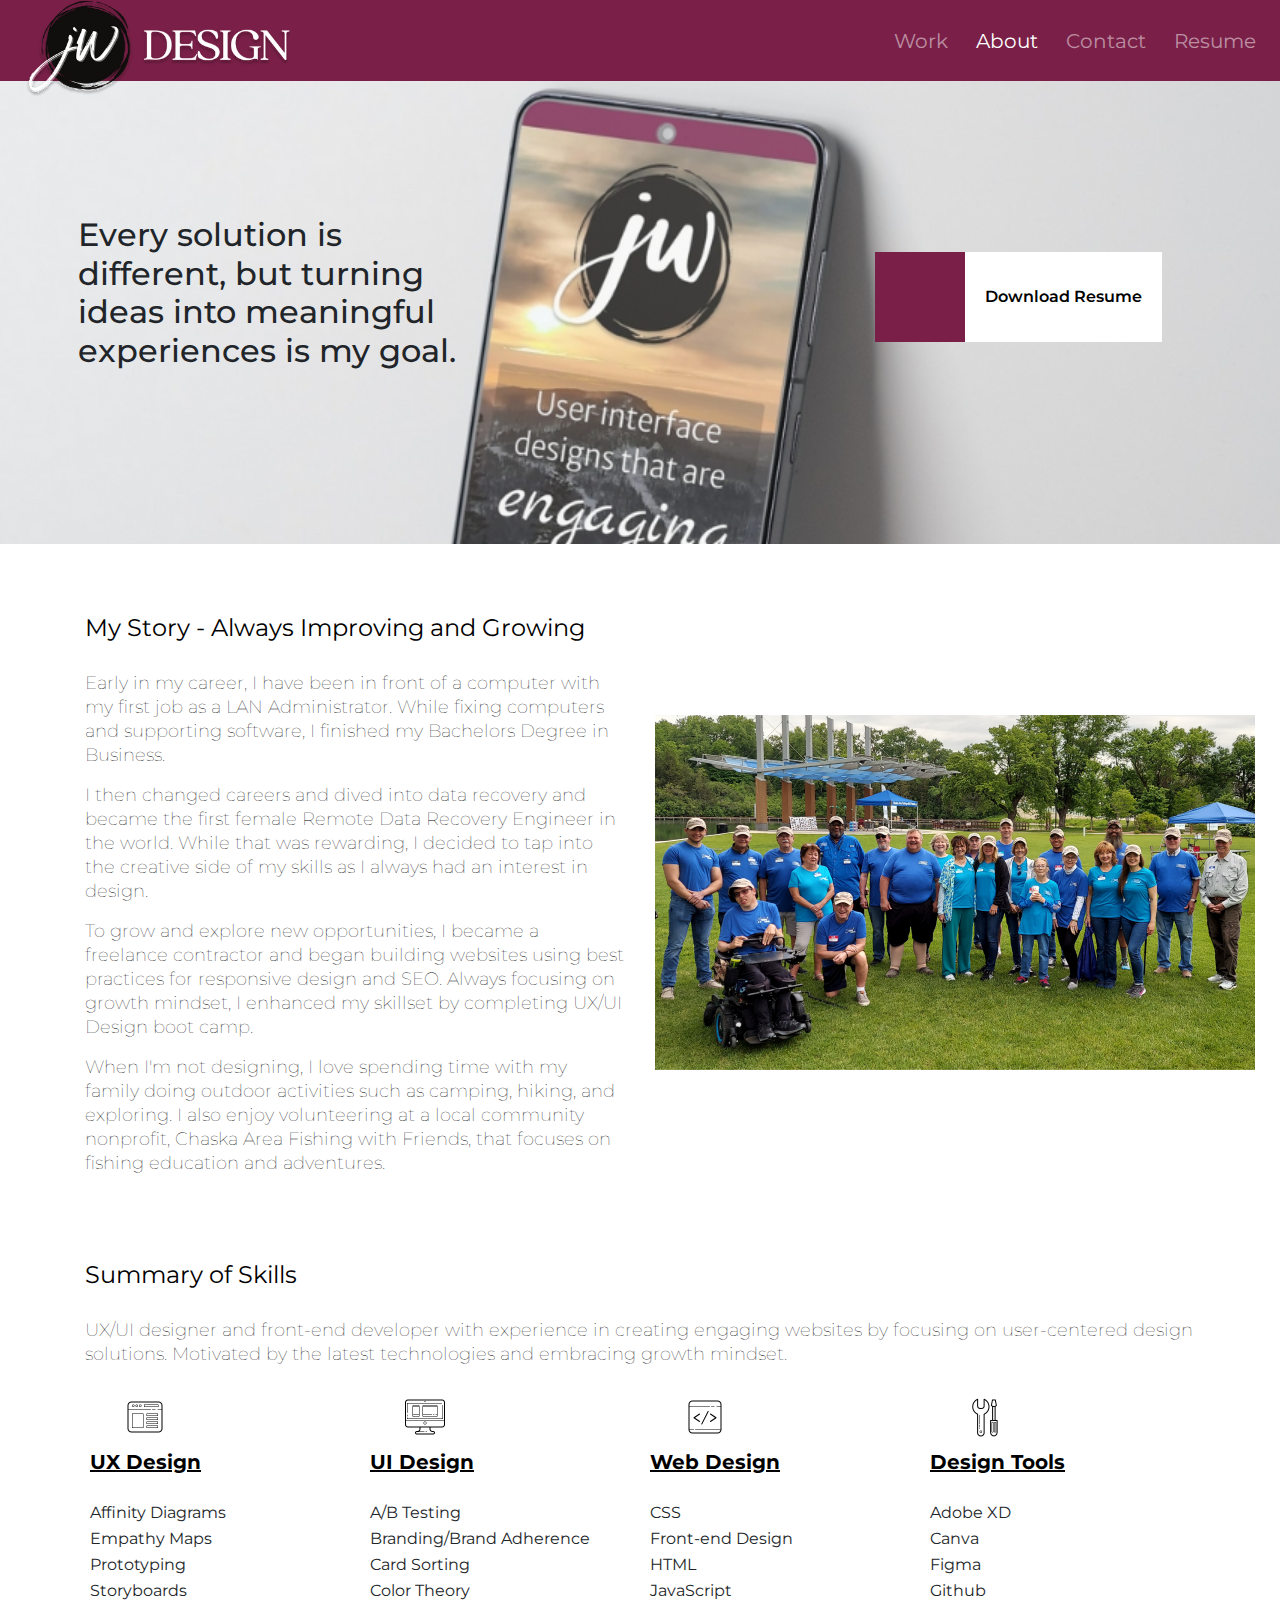
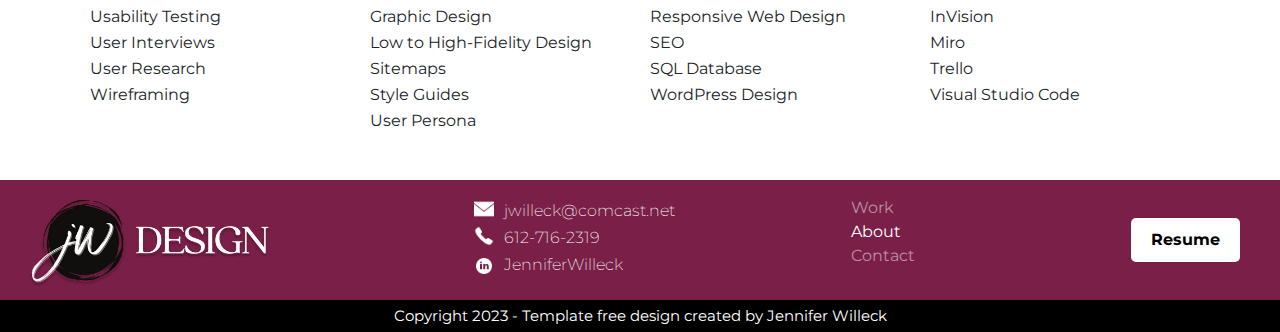
==== commit 8d5312c1: "updates" ====
--- a/aboutme.html
+++ b/aboutme.html
@@ -1,6 +1,15 @@
 <!DOCTYPE html>
 <html>
     <head>
+      <!-- Google tag (gtag.js) -->
+<script async src="https://www.googletagmanager.com/gtag/js?id=G-JFML9BCW22"></script>
+<script>
+  window.dataLayer = window.dataLayer || [];
+  function gtag(){dataLayer.push(arguments);}
+  gtag('js', new Date());
+
+  gtag('config', 'G-JFML9BCW22');
+</script>
       <meta name="viewport" content="width=device-width, initial-scale=1.0">
       <title>Jennifer Willeck UX UI Designer About</title>
       <link rel="icon" type="image/x-icon" href="/images/favicon.png">
@@ -70,16 +79,16 @@
 
 <div class="container main">
   <div class="row">
-    <div class="col-md-8">
+    <div class="col-md-6">
       <h1>My Story - Always Improving and Growing</h1>
       <p>Early in my career, I have been in front of a computer with my first job as a LAN Administrator. While fixing computers and supporting software, I finished my Bachelors Degree in Business.</p>
       <p>I then changed careers and dived into data recovery and became the first female Remote Data Recovery Engineer in the world. While that was rewarding, I decided to tap into the creative side of my skills as I always had an interest in design.</p>
       <p>To grow and explore new opportunities, I became a freelance contractor and began building websites using best practices for responsive design and SEO. Always focusing on growth mindset, I enhanced my skillset by completing UX/UI Design boot camp.</p>
-      <p>When I'm not designing, I love spending time with my family doing outdoor activities such as camping, hiking, and exploring. I also enjoy volunteering at my local community nonprofit that focuses on fishing education and adventures.</p>
+      <p>When I'm not designing, I love spending time with my family doing outdoor activities such as camping, hiking, and exploring. I also enjoy volunteering at a local community nonprofit, Chaska Area Fishing with Friends, that focuses on fishing education and adventures.</p>
     </div> 
-    <div class="col-md-4 d-flex align-items-center">
+    <div class="col-md-6 d-flex align-items-center">
       <div class="aboutimg">
-      <img src="./images/rafting.jpg" alt="">
+      <img src="./images/cafwfgroup.jpg" alt="">
       </div>
     </div>
   </div>
@@ -89,7 +98,7 @@
   <div class="row">
     <div class="col">
       <h1>Summary of Skills</h1>    
-      <p>UX/UI designer and front-end developer with experience in creating engaging websites by focusing on user centered design. Motivated by the latest technologies and embracing growth mindset.</p>
+      <p>UX/UI designer and front-end developer with experience in creating engaging websites by focusing on user-centered design solutions. Motivated by the latest technologies and embracing growth mindset.</p>
     </div>      
   </div>
 </div>
--- a/css/style.css
+++ b/css/style.css
@@ -9,14 +9,31 @@
     padding: 0;
   }
 
+.biotext {
+  display: flex;
+  justify-content: center;
+  align-items: center;
+  margin: auto auto;
+}
+
+.biotext h1 {
+  font-size: 30px;
+  line-height: 45px;
+}
+
+.bio h2 {
+  color: black !important;
+  padding-top: 30px;
+}
 
 .ml-auto {
   text-align: center;
 }
 
 .ml2 {
-  font-weight: 400;
-  font-size: 2.3em;
+  font-weight: 500;
+  font-size: 2.7em;
+  padding-top: 20px;
 }
 
 .ml2 .letter {
@@ -66,22 +83,32 @@
 .herohmtext {
   display: flex;
   flex-direction: column;
-  width: 50%;
-  margin-left: 40px;
-  
-  padding-top: 40px;
-  padding-bottom: 40px;
+  margin: auto auto;
+  padding-top: 30px;
+  padding-bottom: 70px;
+  text-align: center;
+  color: white;
+  background-color: #00000042;
+  
+  width: 65%;
 }
 
 .herohmtext h1{
-  font-size: 40px;
+  font-size: 70px;
   font-weight: 600;
+  
+}
+
+.herohmtext h3{
+  font-size: 45px;
+  font-weight: 500;
+  
 }
 
 .container h2 {
   line-height: 40px;
-}
-
+  color: black;
+}
 
 .jumbobold {
   font-weight: 600;
@@ -90,8 +117,15 @@
 
 
 .jumbotron h1 {
-  color: black;
-  
+ color: white;
+
+  
+}
+
+.jumbotron {
+  background-image: url(../images/home-hero3.png);
+  background-size: cover;
+  background-position: right;
 }
 
 .headshot {
@@ -100,7 +134,7 @@
   align-items: center;
   background-repeat: no-repeat;
   margin: auto 20px;
-  padding: 10% auto;
+  
 }
  
   h1 {
@@ -120,11 +154,17 @@
     line-height: 24px;
   }
 
+  .skillscard h2 {
+    color: black;
+  }
+
   .card-img-top2 {
-    width: 300px;
+    max-width: 400px;
     height: auto;
     margin: 0 auto;
   }
+
+  
 
   /*Bootstrap Cards for Case Studies*/
 
@@ -168,7 +208,15 @@
     color: white;
   }
 
- 
+  .btn-primary:active {
+    background-color: #BC8FA3 !important;
+    color: white;
+  }
+
+  .btn-primary:focus {
+    outline: none;
+    box-shadow: none;
+  }
   
    .button-resume {
     display: flex;
@@ -332,9 +380,7 @@
   margin-right: 10px;
   }
 
-.main {
-  margin-top: 30px;
-}
+
 
 .container-fluid {
   display: flex;
@@ -354,6 +400,10 @@
   background-repeat: no-repeat;
   background-size: cover;
 }
+.jumbotron-flex {
+  padding-top: 60px;
+  padding-bottom: 40px;
+}
 
 .abouttext {
   display: flex;
@@ -374,20 +424,27 @@
   border-radius: 10px;
 }
 
-.flex-container {
-  display: flex;
-  flex-direction: row;
-  justify-content:space-evenly;
-  background-image: url(../images/redbg.jpg);
-  background-size: 100% 100%;
-  background-repeat: no-repeat;
-  padding-top: 50px;
-  padding-bottom: 50px;
-  
-}
+
+
+ .flex-container {
+  display: flex;
+  justify-content: center;
+  align-items:center;
+  background-image: url('../images/hero1.png');
+  background-repeat:no-repeat ;
+  background-size: contain;
+  background-position: center;
+
+  background-attachment: fixed;
+}
+
+ 
+ 
+
 
 .headshot img {
   width: 100%;
+  
 }
 
 .contacticons img {
@@ -421,28 +478,23 @@
   padding: 5px 0px 5px 0px;
 }
 
+.contactheadshot h2 {
+  color: black !important;
+}
+
 
 
 /* Responsive layout - Mobile */
 @media only screen and (max-width: 650px) {
+ 
   .flex-container {
-    flex-direction: column;
-    justify-content: space-evenly;
-  }
-
-  .herohmtext {
-    width: auto;
-  }
-
-   .herohmtext h1 {
-    font-size: 20px;
-    padding-top: 5px;
-    padding-bottom: 1px;
-  }
-
-  .herohmtext h2 {
-    font-size: 20px;
-    font-weight: lighter;
+    background-size: contain;
+   
+  }
+
+  .mainhead img {
+    max-width: 400px;
+    margin: auto auto;
   }
 
   p {
@@ -453,7 +505,7 @@
     display: block;
     margin-left: auto;
     margin-right: auto;
-    width: 75%;
+    width: 95%;
     }
 
   .footer {
@@ -484,15 +536,22 @@
    .headshot img {
     width: 300px;
     margin: 0 auto;
+    padding-top: 10px;
+    padding-bottom: 0px;
   }
 
   .skills-row {
     align-items: center;
   }
 
- 
-
-
+  .ml2 {
+    padding-top: 5px;
+  }
+
+.biotext h1 {
+  font-size: 26px;
+  line-height: 36px;
+}
 
 }
 
@@ -500,22 +559,40 @@
 
 /* Responsive layout - tablet */
 @media only screen and (max-width: 992px) {
+
+  .flex-container {
+    background-size: contain;
+    
+    
+  }
 
 .card-img-top {
   max-height: 200px;
   object-fit: cover;
 }
   
+.herohmtext {
+  width:100%;
+}
+
   .herohmtext h1 {
-     font-size: 20px;
+     font-size: 30px;
      padding-top: 5px;
      padding-bottom: 1px;
+     
    }
+
+  .herohmtext h3 {
+    font-size: 20px;
+  }
 
   .herohmtext h2 {
     font-size: 20px;
     font-weight: lighter;
   }
+
+  
+
 
   .content {
     flex-direction: column;
